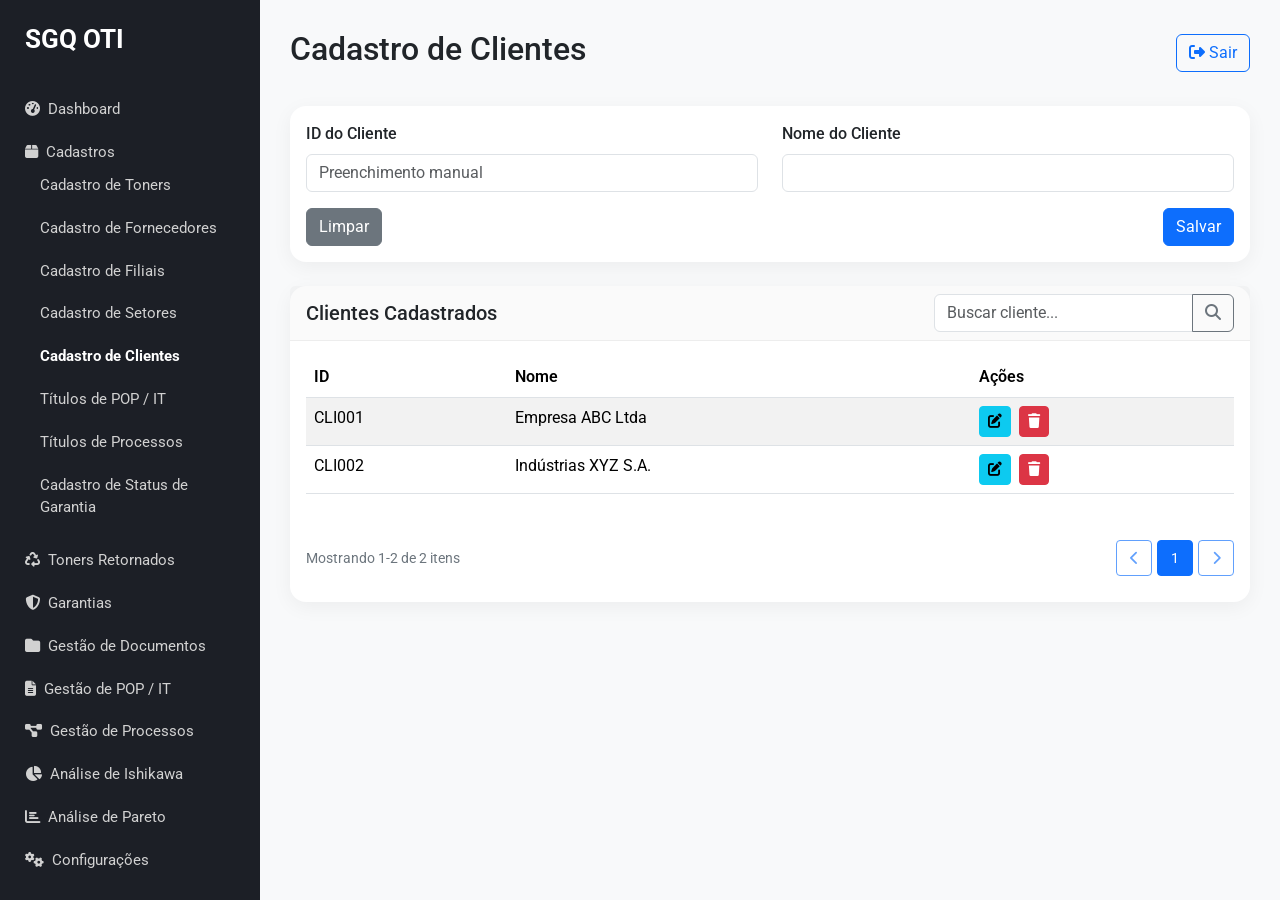
==== cadastro-clientes.html @ 5df2f52e "Add files via upload" ====
<!DOCTYPE html>
<html lang="pt-br">
<head>
  <meta charset="UTF-8" />
  <meta name="viewport" content="width=device-width, initial-scale=1.0" />
  <title>SGQ OTI - Cadastro de Clientes</title>
  <link rel="stylesheet" href="https://cdn.jsdelivr.net/npm/bootstrap@5.3.0/dist/css/bootstrap.min.css" />
  <link rel="stylesheet" href="https://cdnjs.cloudflare.com/ajax/libs/font-awesome/6.4.0/css/all.min.css" />
  <link rel="stylesheet" href="https://fonts.googleapis.com/css2?family=Roboto:wght@400;700&display=swap" />
  <link rel="stylesheet" href="css/style.css" />
</head>
<body>
  <aside class="sidebar">
    <div class="logo">SGQ OTI</div>
    <ul>
      <li><a href="index.html"><i class="fas fa-tachometer-alt me-2"></i>Dashboard</a></li>
      <li>
        <a href="#"><i class="fas fa-box me-2"></i>Cadastros</a>
        <ul class="submenu show">
          <li><a href="cadastro-toners.html">Cadastro de Toners</a></li>
          <li><a href="#">Cadastro de Fornecedores</a></li>
          <li><a href="#">Cadastro de Filiais</a></li>
          <li><a href="#">Cadastro de Setores</a></li>
          <li><a href="cadastro-clientes.html" class="active">Cadastro de Clientes</a></li>
          <li><a href="#">Títulos de POP / IT</a></li>
          <li><a href="#">Títulos de Processos</a></li>
          <li><a href="#">Cadastro de Status de Garantia</a></li>
        </ul>
      </li>
      <li>
        <a href="#"><i class="fas fa-recycle me-2"></i>Toners Retornados</a>
        <ul class="submenu">
          <li><a href="#">Registro de Retornados</a></li>
          <li><a href="#">Consulta de Retornados</a></li>
        </ul>
      </li>
      <li>
        <a href="#"><i class="fas fa-shield-alt me-2"></i>Garantias</a>
        <ul class="submenu">
          <li><a href="#">Registrar Garantias</a></li>
          <li><a href="#">Consulta de Garantias</a></li>
        </ul>
      </li>
      <li>
        <a href="#"><i class="fas fa-folder me-2"></i>Gestão de Documentos</a>
        <ul class="submenu">
          <li><a href="#">Registro de Documentos</a></li>
        </ul>
      </li>
      <li>
        <a href="#"><i class="fas fa-file-alt me-2"></i>Gestão de POP / IT</a>
        <ul class="submenu">
          <li><a href="#">Registro de POP / IT</a></li>
          <li><a href="#">Visualizar POP / IT</a></li>
        </ul>
      </li>
      <li>
        <a href="#"><i class="fas fa-project-diagram me-2"></i>Gestão de Processos</a>
        <ul class="submenu">
          <li><a href="#">Registro de Processos</a></li>
          <li><a href="#">Visualizar Processos</a></li>
        </ul>
      </li>
      <li><a href="#"><i class="fas fa-chart-pie me-2"></i>Análise de Ishikawa</a></li>
      <li><a href="#"><i class="fas fa-chart-bar me-2"></i>Análise de Pareto</a></li>
      <li>
        <a href="#"><i class="fas fa-cogs me-2"></i>Configurações</a>
        <ul class="submenu">
          <li><a href="#">Perfis e Permissões</a></li>
          <li><a href="#">Usuários</a></li>
          <li><a href="#">Parâmetros do Retornados</a></li>
          <li><a href="#">APIs</a></li>
          <li><a href="#">SMTP</a></li>
        </ul>
      </li>
    </ul>
  </aside>
  <main class="content">
    <div class="header">
      <h2>Cadastro de Clientes</h2>
      <button class="btn btn-outline-primary"><i class="fas fa-sign-out-alt"></i> Sair</button>
    </div>
    
    <div class="card mb-4">
      <div class="card-body">
        <form id="formCadastroCliente">
          <div class="row mb-3">
            <div class="col-md-6">
              <label for="idCliente" class="form-label">ID do Cliente</label>
              <input type="text" class="form-control" id="idCliente" placeholder="Preenchimento manual" required>
            </div>
            <div class="col-md-6">
              <label for="nomeCliente" class="form-label">Nome do Cliente</label>
              <input type="text" class="form-control" id="nomeCliente" required>
            </div>
          </div>
          
          <div class="d-flex justify-content-between">
            <button type="button" class="btn btn-secondary" id="btnLimpar">Limpar</button>
            <div>
              <button type="button" class="btn btn-primary" id="btnSalvar">Salvar</button>
            </div>
          </div>
        </form>
      </div>
    </div>
    
    <div class="card">
      <div class="card-header d-flex justify-content-between align-items-center">
        <h5 class="mb-0">Clientes Cadastrados</h5>
        <div class="input-group" style="max-width: 300px;">
          <input type="text" class="form-control" placeholder="Buscar cliente..." id="buscarCliente">
          <button class="btn btn-outline-secondary" type="button"><i class="fas fa-search"></i></button>
        </div>
      </div>
      <div class="card-body">
        <div class="table-responsive">
          <table class="table table-striped table-hover">
            <thead>
              <tr>
                <th>ID</th>
                <th>Nome</th>
                <th>Ações</th>
              </tr>
            </thead>
            <tbody id="tabelaClientes">
              <!-- Os dados serão inseridos via JavaScript -->
            </tbody>
          </table>
        </div>
        <!-- Controle de paginação -->
        <div id="paginacao" class="pagination-container">
          <!-- Controles de paginação serão inseridos via JavaScript -->
        </div>
      </div>
    </div>
  </main>
  
  <!-- Elemento para transição de página -->
  <div class="page-transition">
    <div class="spinner"></div>
  </div>
  
  <!-- Modal de mensagens -->
  <div class="message-modal" id="messageModal">
    <div class="message-content">
      <div class="message-icon"><i class="fas fa-check-circle"></i></div>
      <div class="message-text" id="messageText">Operação realizada com sucesso!</div>
    </div>
    <button class="close-btn" id="closeMessage"><i class="fas fa-times"></i></button>
  </div>
  
  <script src="https://cdn.jsdelivr.net/npm/bootstrap@5.3.0/dist/js/bootstrap.bundle.min.js"></script>
  <script src="js/script.js"></script>
  <script src="js/cadastro-clientes.js"></script>
  
  <script>
    // Script para adicionar transição entre páginas
    document.addEventListener('DOMContentLoaded', function() {
      // Adicionar evento de clique em todos os links de navegação
      document.querySelectorAll('a[href]:not([href^="#"])').forEach(link => {
        link.addEventListener('click', function(e) {
          const href = this.getAttribute('href');
          if (href && href !== '#' && !href.startsWith('javascript')) {
            e.preventDefault();
            const transition = document.querySelector('.page-transition');
            transition.classList.add('active');
            
            setTimeout(() => {
              window.location.href = href;
            }, 300);
          }
        });
      });
      
      // Animação ao carregar a página
      window.addEventListener('load', function() {
        const transition = document.querySelector('.page-transition');
        if (transition.classList.contains('active')) {
          setTimeout(() => {
            transition.classList.remove('active');
          }, 300);
        }
      });
    });
  </script>
</body>
</html>
---- css/style.css ----
body {
  font-family: 'Roboto', sans-serif;
  margin: 0;
  background-color: #f8f9fa;
  transition: background-color 0.3s ease;
}
.sidebar {
  width: 260px;
  height: 100vh;
  background-color: #1c1f26;
  color: #d1d1d1;
  position: fixed;
  top: 0;
  left: 0;
  padding: 20px 10px;
  overflow-y: auto;
  transition: all 0.3s ease;
}
.sidebar .logo {
  font-size: 1.6rem;
  font-weight: bold;
  text-align: left;
  padding-left: 15px;
  margin-bottom: 30px;
  color: #fff;
}
.sidebar ul {
  list-style: none;
  padding-left: 0;
  margin: 0;
}
.sidebar ul li {
  padding: 10px 15px;
  position: relative;
}
.sidebar ul li:hover {
  background-color: #2a2d36;
  border-radius: 6px;
}
.sidebar ul li a {
  color: #d1d1d1;
  text-decoration: none;
  display: block;
  font-size: 0.95rem;
}
.submenu {
  display: none;
  padding-left: 15px;
}
.submenu li {
  padding: 6px 0;
}
.submenu li a {
  color: #bdbdbd;
  font-size: 0.9rem;
}
.submenu li a:hover {
  color: #ffffff;
  text-decoration: underline;
}
.content {
  margin-left: 260px;
  padding: 30px;
  animation: fadeIn 0.3s ease-in-out;
}

@keyframes fadeIn {
  from { opacity: 0; transform: translateY(10px); }
  to { opacity: 1; transform: translateY(0); }
}
.header {
  display: flex;
  justify-content: space-between;
  align-items: center;
  margin-bottom: 30px;
}
.card {
  border: none;
  border-radius: 16px;
  box-shadow: 0 5px 20px rgba(0, 0, 0, 0.05);
  transition: all 0.3s ease;
}

.card:hover {
  box-shadow: 0 8px 25px rgba(0, 0, 0, 0.1);
  transform: translateY(-2px);
}
.submenu.show {
  display: block !important;
  animation: slideDown 0.3s ease-in-out;
}

@keyframes slideDown {
  from { opacity: 0; transform: translateY(-10px); }
  to { opacity: 1; transform: translateY(0); }
}

/* Estilos para a página de cadastro de toners */
.active {
  color: #ffffff !important;
  font-weight: bold;
}
.table th {
  font-weight: 600;
}
.badge {
  padding: 6px 10px;
}
.form-label {
  font-weight: 500;
}
.is-invalid {
  border-color: #dc3545;
  background-image: url("data:image/svg+xml,%3csvg xmlns='http://www.w3.org/2000/svg' viewBox='0 0 12 12' width='12' height='12' fill='none' stroke='%23dc3545'%3e%3ccircle cx='6' cy='6' r='4.5'/%3e%3cpath stroke-linejoin='round' d='M5.8 3.6h.4L6 6.5z'/%3e%3ccircle cx='6' cy='8.2' r='.6' fill='%23dc3545' stroke='none'/%3e%3c/svg%3e");
  background-repeat: no-repeat;
  background-position: right calc(0.375em + 0.1875rem) center;
  background-size: calc(0.75em + 0.375rem) calc(0.75em + 0.375rem);
}
.table-responsive {
  overflow-x: auto;
  -webkit-overflow-scrolling: touch;
}
.card-header {
  background-color: rgba(0, 0, 0, 0.02);
  border-bottom: 1px solid rgba(0, 0, 0, 0.05);
}

/* Estilos para paginação */
.pagination-container {
  display: flex;
  justify-content: space-between;
  align-items: center;
  margin-top: 20px;
  padding: 10px 0;
}

.pagination-info {
  color: #6c757d;
  font-size: 0.9rem;
}

.pagination-nav {
  display: flex;
  gap: 5px;
}

.pagination-nav button {
  min-width: 36px;
  height: 36px;
  display: flex;
  align-items: center;
  justify-content: center;
  transition: all 0.2s ease;
}

.pagination-nav button:hover:not(:disabled) {
  transform: translateY(-2px);
}

/* Animações para elementos da tabela */
.table tbody tr {
  transition: all 0.2s ease;
}

.table tbody tr:hover {
  background-color: rgba(0, 123, 255, 0.05);
}

/* Animações para botões */
.btn {
  transition: all 0.2s ease;
}

.btn:hover {
  transform: translateY(-1px);
  box-shadow: 0 4px 8px rgba(0, 0, 0, 0.1);
}

/* Animações para formulários */
.form-control, .form-select {
  transition: border-color 0.2s ease, box-shadow 0.2s ease;
}

/* Transição de página */
.page-transition {
  position: fixed;
  top: 0;
  left: 0;
  width: 100%;
  height: 100%;
  background-color: rgba(255, 255, 255, 0.8);
  z-index: 9999;
  display: flex;
  justify-content: center;
  align-items: center;
  opacity: 0;
  pointer-events: none;
  transition: opacity 0.3s ease;
}

.page-transition.active {
  opacity: 1;
  pointer-events: all;
}

.page-transition .spinner {
  width: 40px;
  height: 40px;
  border: 4px solid rgba(0, 123, 255, 0.3);
  border-radius: 50%;
  border-top-color: #007bff;
  animation: spin 1s linear infinite;
}

@keyframes spin {
  0% { transform: rotate(0deg); }
  100% { transform: rotate(360deg); }
}

/* Estilos para o modal de mensagens */
.message-modal {
  position: fixed;
  top: 20px;
  right: 20px;
  padding: 15px 25px;
  border-radius: 8px;
  box-shadow: 0 5px 15px rgba(0, 0, 0, 0.2);
  color: #fff;
  font-weight: 500;
  z-index: 9999;
  display: flex;
  align-items: center;
  justify-content: space-between;
  min-width: 300px;
  max-width: 400px;
  transform: translateX(150%);
  transition: transform 0.4s ease-in-out;
}

.message-modal.show {
  transform: translateX(0);
}

.message-modal.success {
  background-color: #28a745;
  border-left: 5px solid #1e7e34;
}

.message-modal.error {
  background-color: #dc3545;
  border-left: 5px solid #bd2130;
}

.message-modal .message-content {
  display: flex;
  align-items: center;
  gap: 12px;
}

.message-modal .message-icon {
  font-size: 1.5rem;
}

.message-modal .message-text {
  flex-grow: 1;
}

.message-modal .close-btn {
  background: none;
  border: none;
  color: white;
  font-size: 1.2rem;
  cursor: pointer;
  padding: 0;
  margin-left: 10px;
  opacity: 0.7;
  transition: opacity 0.2s;
}

.message-modal .close-btn:hover {
  opacity: 1;
}
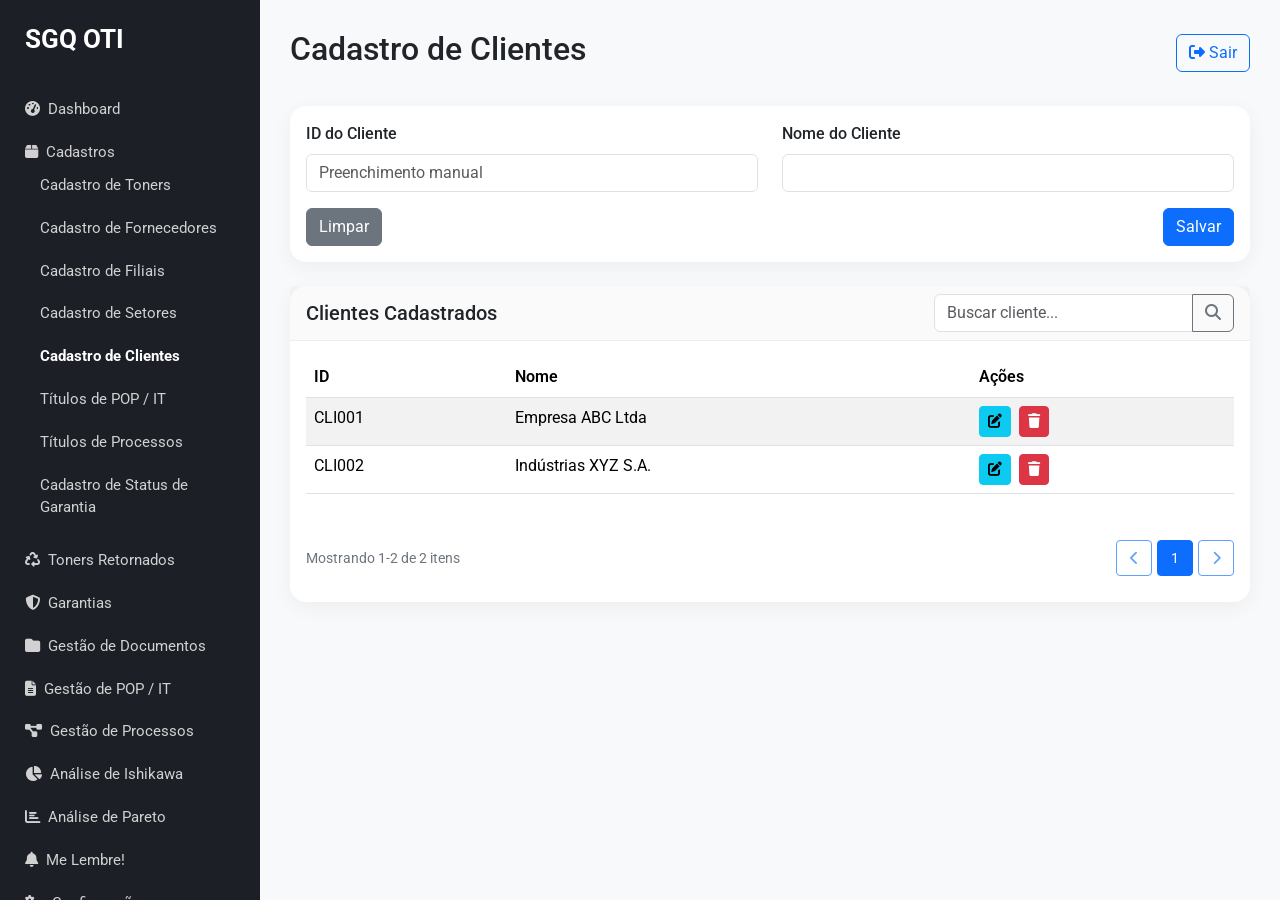
==== commit 97cc7f07: "Adicionar menu Me Lembre! ao sistema" ====
--- a/cadastro-clientes.html
+++ b/cadastro-clientes.html
@@ -63,6 +63,7 @@
       </li>
       <li><a href="#"><i class="fas fa-chart-pie me-2"></i>Análise de Ishikawa</a></li>
       <li><a href="#"><i class="fas fa-chart-bar me-2"></i>Análise de Pareto</a></li>
+      <li><a href="me-lembre.html"><i class="fas fa-bell me-2"></i>Me Lembre!</a></li>
       <li>
         <a href="#"><i class="fas fa-cogs me-2"></i>Configurações</a>
         <ul class="submenu">
@@ -185,4 +186,4 @@
     });
   </script>
 </body>
-</html>
+</html>
--- a/css/style.css
+++ b/css/style.css
@@ -279,4 +279,88 @@
 
 .message-modal .close-btn:hover {
   opacity: 1;
+}
+
+/* Estilos específicos para Me Lembre! */
+.lembrete-card {
+  transition: all 0.3s ease;
+  border-left: 4px solid transparent;
+}
+
+.lembrete-card:hover {
+  transform: translateY(-2px);
+  box-shadow: 0 8px 25px rgba(0, 0, 0, 0.1);
+}
+
+.lembrete-card .card-body {
+  padding: 1rem;
+}
+
+/* Cores das bordas por prioridade */
+.lembrete-card[data-prioridade="Baixa"] {
+  border-left-color: #28a745;
+}
+
+.lembrete-card[data-prioridade="Normal"] {
+  border-left-color: #007bff;
+}
+
+.lembrete-card[data-prioridade="Alta"] {
+  border-left-color: #ffc107;
+}
+
+.lembrete-card[data-prioridade="Urgente"] {
+  border-left-color: #dc3545;
+}
+
+/* Animação para estatísticas */
+.card .fa-2x {
+  transition: transform 0.3s ease;
+}
+
+.card:hover .fa-2x {
+  transform: scale(1.1);
+}
+
+/* Estilos para badges de categoria */
+.badge.bg-light {
+  color: #495057 !important;
+  border: 1px solid #dee2e6;
+}
+
+/* Responsividade para Me Lembre! */
+@media (max-width: 768px) {
+  .content {
+    margin-left: 0;
+    padding: 15px;
+  }
+  
+  .sidebar {
+    transform: translateX(-100%);
+  }
+  
+  .card-body .d-flex.gap-1 {
+    flex-wrap: wrap;
+  }
+  
+  .pagination-container {
+    flex-direction: column;
+    gap: 10px;
+  }
+}
+
+/* Estilos para notificações */
+.notification-badge {
+  position: absolute;
+  top: -5px;
+  right: -5px;
+  background-color: #dc3545;
+  color: white;
+  border-radius: 50%;
+  width: 20px;
+  height: 20px;
+  font-size: 0.7rem;
+  display: flex;
+  align-items: center;
+  justify-content: center;
 }
